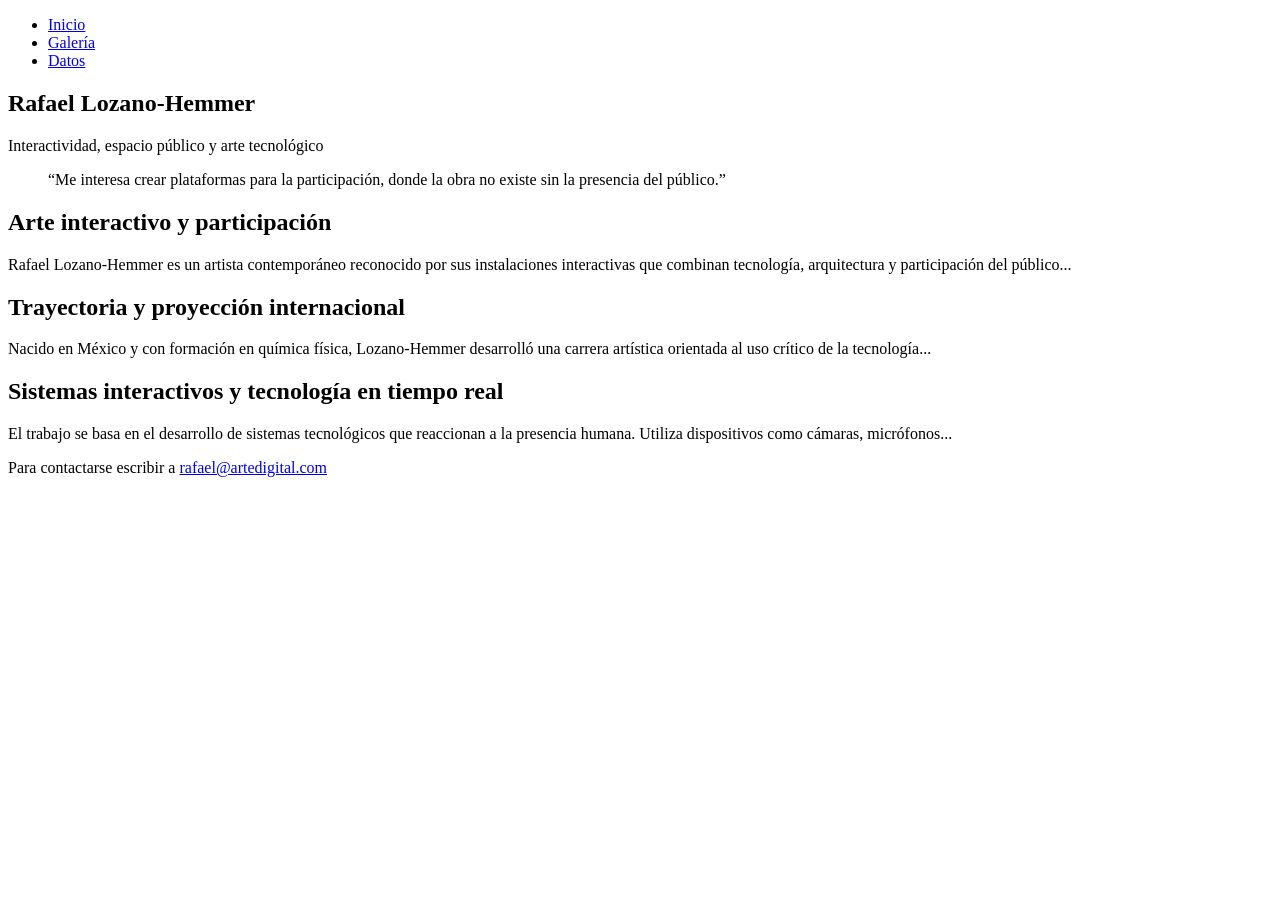
==== index.html @ 2c00b85c "Create index.html" ====
<!DOCTYPE html>
<html lang="es">
<head>
    <meta charset="UTF-8">
    <title>Inicio | Rafael Lozano-Hemmer</title>
    <!-- Google Fonts: tipografía para títulos -->
    <link rel="preconnect" href="https://fonts.googleapis.com">
    <link rel="preconnect" href="https://fonts.gstatic.com" crossorigin>
    <link href="https://fonts.googleapis.com/css2?family=Montserrat:wght@700&display=swap" rel="stylesheet">
    <!-- Enlace a la hoja de estilos -->
    <link rel="stylesheet" href="css/estilos.css">
</head>
<body>
    <!-- El body centrará este contenedor principal usando flexbox -->
    <div class="contenedor-principal">
        <header>
            <nav>
                <ul>
                    <li><a href="index.html" class="activo">Inicio</a></li>
                    <li><a href="galeria/index.html">Galería</a></li>
                    <li><a href="datos/index.html">Datos</a></li>
                </ul>
            </nav>
        </header>
        
         <main>
            <article>
                <header>
                    <h1>Rafael Lozano-Hemmer</h1>
                    <p class="destacado">Interactividad, espacio público y arte tecnológico</p>
                </header>

                <blockquote>“Me interesa crear plataformas para la participación, donde la obra no existe sin la presencia del público.”</blockquote>

                <!-- Contenedor para aplicar las 3 columnas -->
                <div class="tres-columnas">
                    <section>
                        <h2>Arte interactivo y participación</h2>
                        <p>Rafael Lozano-Hemmer es un artista contemporáneo reconocido por sus instalaciones interactivas que combinan tecnología, arquitectura y participación del público...</p>
                    </section>

                    <section>
                        <h2>Trayectoria y proyección internacional</h2>
                        <p>Nacido en México y con formación en química física, Lozano-Hemmer desarrolló una carrera artística orientada al uso crítico de la tecnología...</p>
                    </section>

                    <section>
                        <h2>Sistemas interactivos y tecnología en tiempo real</h2>
                        <p>El trabajo se basa en el desarrollo de sistemas tecnológicos que reaccionan a la presencia humana. Utiliza dispositivos como cámaras, micrófonos...</p>
                    </section>
                </div>
            </article>
        </main>
        
        <footer>
            <p>Para contactarse escribir a <a href="mailto:rafael@artedigital.com">rafael@artedigital.com</a></p>
        </footer>
    </div>
</body>
</html>
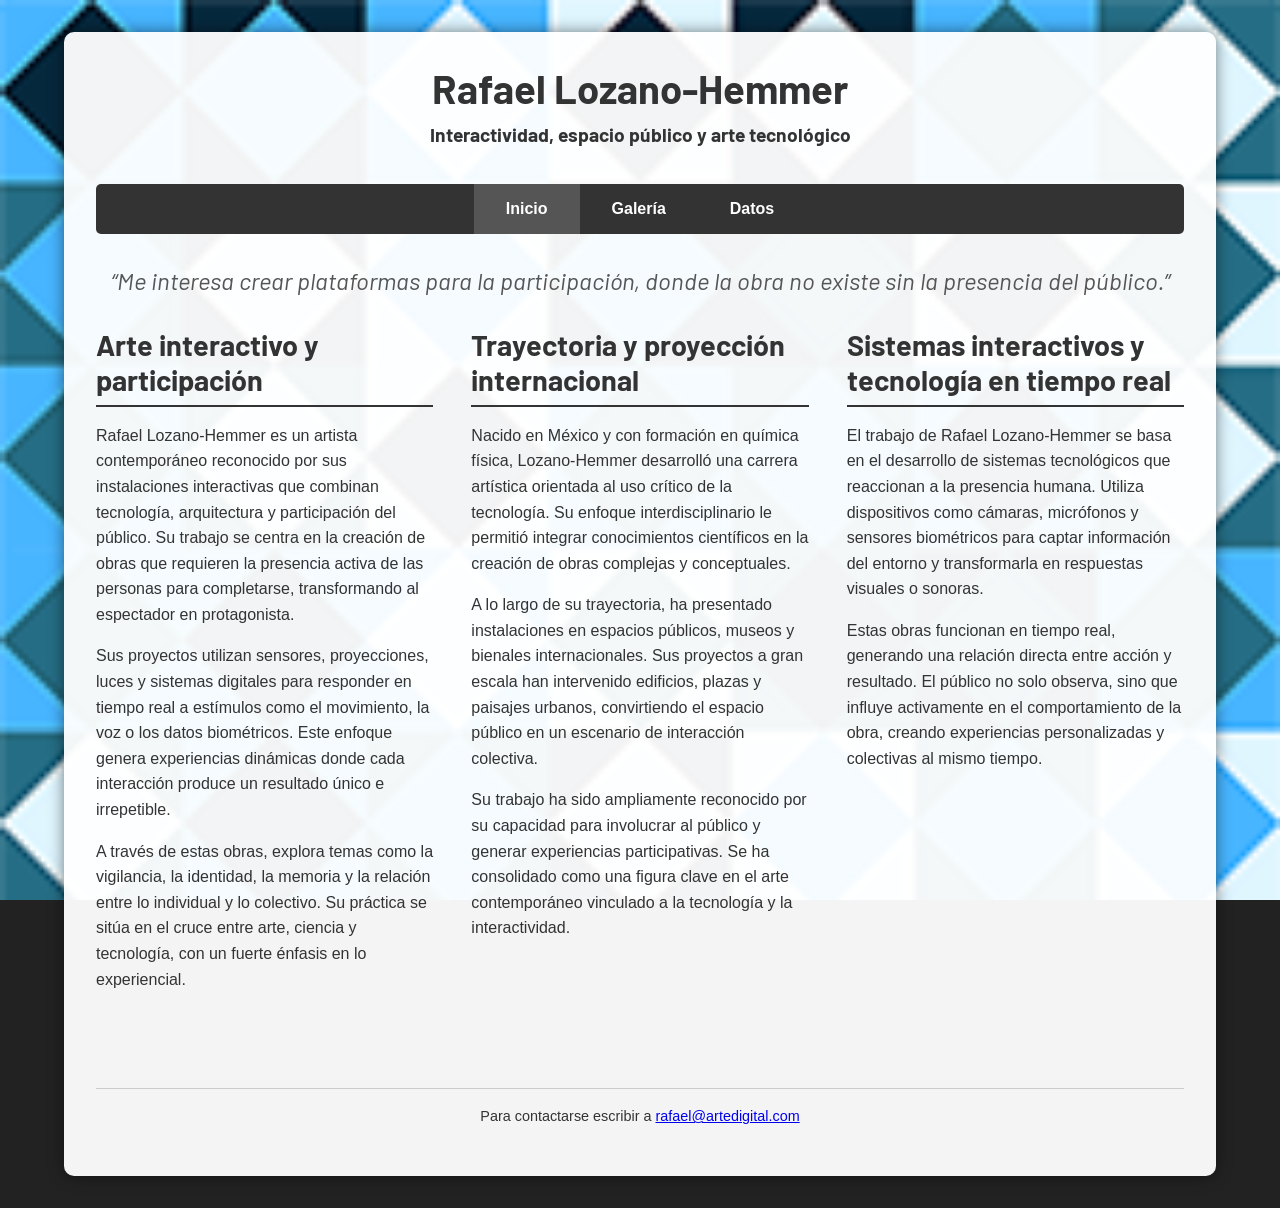
==== commit 7ee3e92b: "Update index.html" ====
--- a/index.html
+++ b/index.html
@@ -2,18 +2,15 @@
 <html lang="es">
 <head>
     <meta charset="UTF-8">
+    <meta name="viewport" content="width=device-width, initial-scale=1.0">
     <title>Inicio | Rafael Lozano-Hemmer</title>
-    <!-- Google Fonts: tipografía para títulos -->
-    <link rel="preconnect" href="https://fonts.googleapis.com">
-    <link rel="preconnect" href="https://fonts.gstatic.com" crossorigin>
-    <link href="https://fonts.googleapis.com/css2?family=Montserrat:wght@700&display=swap" rel="stylesheet">
-    <!-- Enlace a la hoja de estilos -->
     <link rel="stylesheet" href="css/estilos.css">
 </head>
 <body>
-    <!-- El body centrará este contenedor principal usando flexbox -->
     <div class="contenedor-principal">
         <header>
+            <h1>Rafael Lozano-Hemmer</h1>
+            <p><strong class="destacado">Interactividad, espacio público y arte tecnológico</strong></p>
             <nav>
                 <ul>
                     <li><a href="index.html" class="activo">Inicio</a></li>
@@ -23,30 +20,29 @@
             </nav>
         </header>
         
-         <main>
+        <main>
             <article>
-                <header>
-                    <h1>Rafael Lozano-Hemmer</h1>
-                    <p class="destacado">Interactividad, espacio público y arte tecnológico</p>
-                </header>
-
                 <blockquote>“Me interesa crear plataformas para la participación, donde la obra no existe sin la presencia del público.”</blockquote>
 
-                <!-- Contenedor para aplicar las 3 columnas -->
-                <div class="tres-columnas">
+                <div class="layout-3-cols">
                     <section>
                         <h2>Arte interactivo y participación</h2>
-                        <p>Rafael Lozano-Hemmer es un artista contemporáneo reconocido por sus instalaciones interactivas que combinan tecnología, arquitectura y participación del público...</p>
+                        <p>Rafael Lozano-Hemmer es un artista contemporáneo reconocido por sus instalaciones interactivas que combinan tecnología, arquitectura y participación del público. Su trabajo se centra en la creación de obras que requieren la presencia activa de las personas para completarse, transformando al espectador en protagonista.</p>
+                        <p>Sus proyectos utilizan sensores, proyecciones, luces y sistemas digitales para responder en tiempo real a estímulos como el movimiento, la voz o los datos biométricos. Este enfoque genera experiencias dinámicas donde cada interacción produce un resultado único e irrepetible.</p>
+                        <p>A través de estas obras, explora temas como la vigilancia, la identidad, la memoria y la relación entre lo individual y lo colectivo. Su práctica se sitúa en el cruce entre arte, ciencia y tecnología, con un fuerte énfasis en lo experiencial.</p>
                     </section>
 
                     <section>
                         <h2>Trayectoria y proyección internacional</h2>
-                        <p>Nacido en México y con formación en química física, Lozano-Hemmer desarrolló una carrera artística orientada al uso crítico de la tecnología...</p>
+                        <p>Nacido en México y con formación en química física, Lozano-Hemmer desarrolló una carrera artística orientada al uso crítico de la tecnología. Su enfoque interdisciplinario le permitió integrar conocimientos científicos en la creación de obras complejas y conceptuales.</p>
+                        <p>A lo largo de su trayectoria, ha presentado instalaciones en espacios públicos, museos y bienales internacionales. Sus proyectos a gran escala han intervenido edificios, plazas y paisajes urbanos, convirtiendo el espacio público en un escenario de interacción colectiva.</p>
+                        <p>Su trabajo ha sido ampliamente reconocido por su capacidad para involucrar al público y generar experiencias participativas. Se ha consolidado como una figura clave en el arte contemporáneo vinculado a la tecnología y la interactividad.</p>
                     </section>
 
                     <section>
                         <h2>Sistemas interactivos y tecnología en tiempo real</h2>
-                        <p>El trabajo se basa en el desarrollo de sistemas tecnológicos que reaccionan a la presencia humana. Utiliza dispositivos como cámaras, micrófonos...</p>
+                        <p>El trabajo de Rafael Lozano-Hemmer se basa en el desarrollo de sistemas tecnológicos que reaccionan a la presencia humana. Utiliza dispositivos como cámaras, micrófonos y sensores biométricos para captar información del entorno y transformarla en respuestas visuales o sonoras.</p>
+                        <p>Estas obras funcionan en tiempo real, generando una relación directa entre acción y resultado. El público no solo observa, sino que influye activamente en el comportamiento de la obra, creando experiencias personalizadas y colectivas al mismo tiempo.</p>
                     </section>
                 </div>
             </article>
--- a/css/estilos.css
+++ b/css/estilos.css
@@ -0,0 +1,196 @@
+/* Importación de tipografía de Google Barlow para títulos y destacados */
+@import url('https://fonts.googleapis.com/css2?family=Barlow:ital,wght@0,400;0,700;1,400&display=swap');
+
+/* Reset básico y variables */
+* {
+    margin: 0;
+    padding: 0;
+    box-sizing: border-box;
+}
+
+body {
+    /* Imagen de fondo en todas las páginas */
+    background-image: url('../img/fondo.png'); 
+    background-size: cover;
+    background-attachment: fixed;
+    background-color: #222;
+    color: #333;
+    font-family: Arial, Helvetica, sans-serif; /* Tipografía base para textos */
+    font-size: 16px;
+    
+    /* Centrado del contenedor principal usando Flexbox */
+    display: flex;
+    justify-content: center;
+    padding: 2rem 0; /* Margen para visualizar el fondo */
+}
+
+/* Tipografía de Google SOLO en títulos, destacados y botones */
+h1, h2, h3, header strong, blockquote, .destacado, .btn {
+    font-family: 'Barlow', sans-serif;
+}
+
+/* Contenedor principal */
+.contenedor-principal {
+    background-color: rgba(255, 255, 255, 0.95);
+    width: 90%;
+    max-width: 1200px;
+    padding: 2rem;
+    border-radius: 10px;
+    box-shadow: 0 0 15px rgba(0,0,0,0.5);
+}
+
+/* --- ENCABEZADO Y NAVEGACIÓN --- */
+header h1 {
+    font-size: 2.5rem;
+    text-align: center;
+    margin-bottom: 0.5rem;
+}
+
+header p {
+    text-align: center;
+    margin-bottom: 2rem;
+    font-size: 1.2rem;
+}
+
+nav {
+    background-color: #333;
+    border-radius: 5px;
+    margin-bottom: 2rem;
+}
+
+nav ul {
+    list-style: none;
+    display: flex; /* Menú horizontal con flexbox */
+    justify-content: center;
+}
+
+nav ul li a {
+    display: block;
+    padding: 1rem 2rem;
+    color: #fff;
+    text-decoration: none;
+    font-weight: bold;
+    transition: background-color 0.3s;
+}
+
+nav ul li a:hover, nav ul li a.activo {
+    background-color: #555;
+}
+
+/* --- ESTILOS DE CONTENIDO --- */
+blockquote {
+    font-size: 1.5rem;
+    text-align: center;
+    margin: 2rem 0;
+    color: #555;
+    font-style: italic;
+}
+
+section {
+    margin-bottom: 2rem;
+}
+
+h2 {
+    font-size: 1.8rem;
+    margin-bottom: 1rem;
+    border-bottom: 2px solid #333;
+    padding-bottom: 0.5rem;
+}
+
+p {
+    margin-bottom: 1rem;
+    line-height: 1.6;
+}
+
+footer {
+    text-align: center;
+    margin-top: 3rem;
+    padding-top: 1rem;
+    border-top: 1px solid #ccc;
+    font-size: 0.9rem;
+}
+
+/* --- LAYOUTS ESPECÍFICOS --- */
+
+/* Página de Inicio: 3 Columnas */
+.layout-3-cols {
+    display: flex;
+    justify-content: space-between;
+}
+.layout-3-cols section {
+    width: 31%; /* 3 columnas del mismo ancho */
+}
+
+/* Página de Datos: 2 Columnas */
+.layout-2-cols {
+    display: flex;
+    justify-content: space-between;
+}
+.layout-2-cols aside {
+    width: 30%; /* Columna menor */
+    background-color: #f4f4f4;
+    padding: 1.5rem;
+    border-radius: 8px;
+}
+.layout-2-cols article {
+    width: 65%; /* Columna mayor */
+}
+
+/* --- GALERÍA JS --- */
+#contenedor-galeria {
+    display: flex;
+    flex-wrap: wrap;
+    justify-content: space-around;
+    gap: 1rem;
+    margin-top: 2rem;
+}
+
+.obra-card {
+    width: 30%;
+    background: #eee;
+    padding: 1rem;
+    border-radius: 8px;
+    text-align: center;
+    transition: all 0.3s ease;
+}
+
+.obra-card img {
+    width: 100%;
+    height: auto;
+    border-radius: 5px;
+}
+
+.btn {
+    padding: 0.5rem 1rem;
+    background-color: #333;
+    color: white;
+    border: none;
+    cursor: pointer;
+    font-family: 'Oswald', sans-serif;
+    border-radius: 4px;
+}
+.btn:hover { background-color: #555; }
+.btn:disabled { background-color: #aaa; cursor: not-allowed; }
+
+/* Funcionalidad de cambio de diseño (Galería) */
+.galeria-alternativa .obra-card {
+    width: 45%; /* Imágenes más grandes */
+    background: #333;
+    color: #fff;
+}
+
+/* --- FORMULARIOS (Ejercicio) --- */
+.form-group {
+    margin-bottom: 1rem;
+    display: flex;
+    flex-direction: column;
+}
+.form-group label { font-weight: bold; margin-bottom: 0.5rem; }
+.form-group input { padding: 0.5rem; width: 100%; border: 1px solid #ccc; }
+#resultados-ejercicio {
+    background: #e8f5e9;
+    padding: 1rem;
+    margin-top: 1rem;
+    border-radius: 5px;
+    display: none;
+}
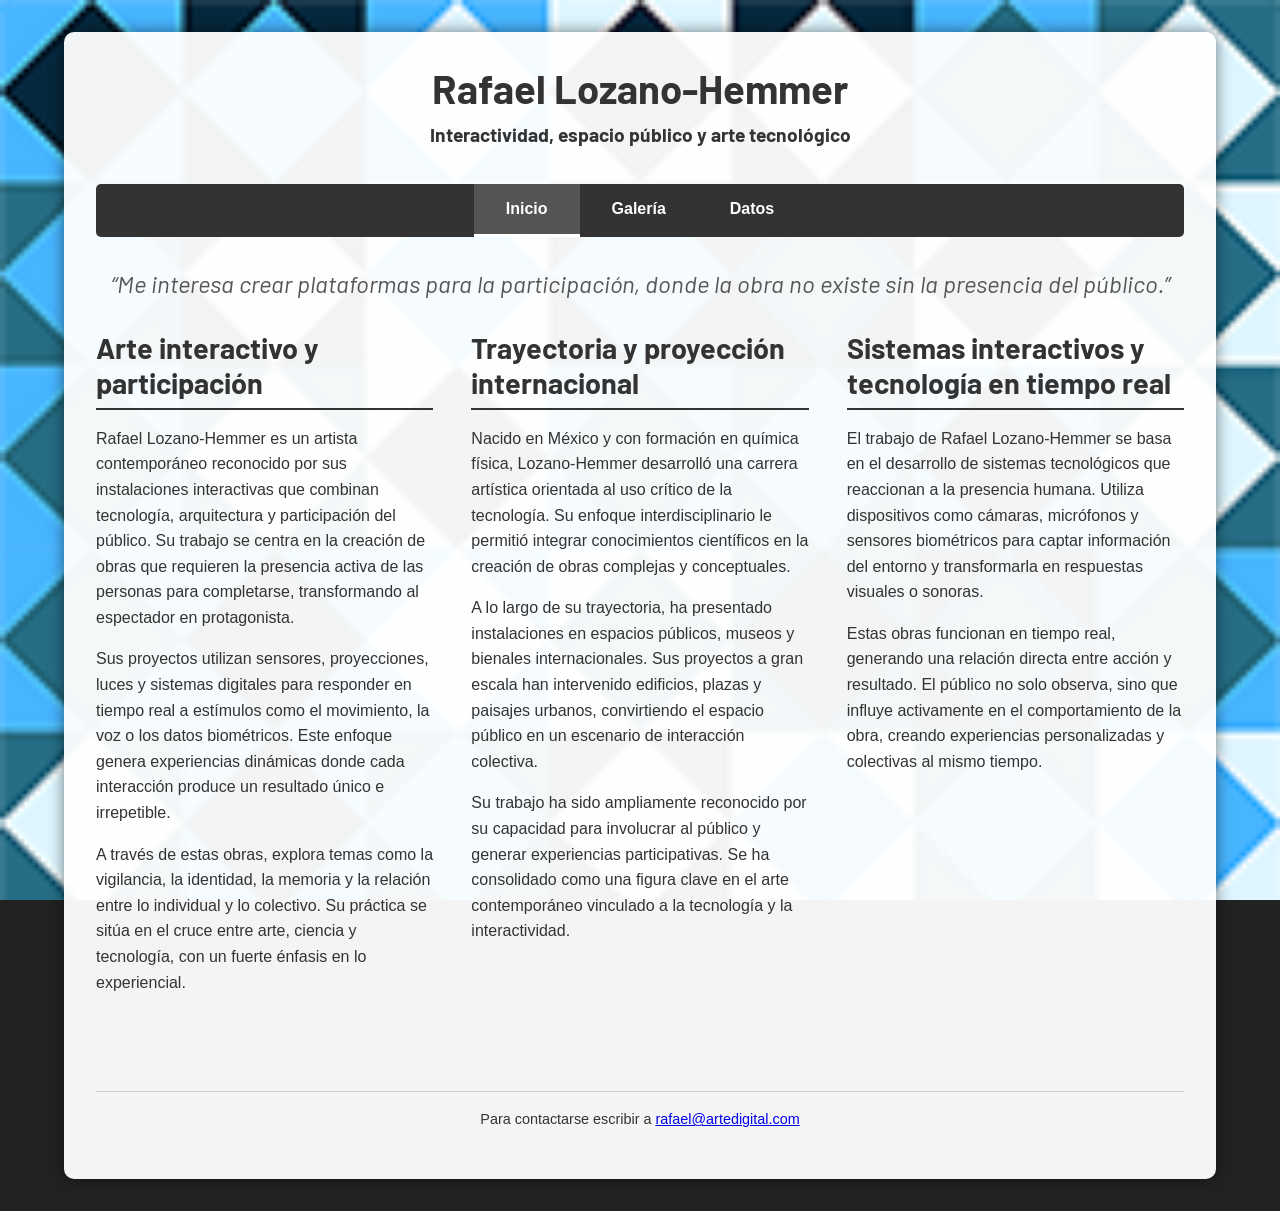
==== commit 1c792487: "Update index.html" ====
--- a/index.html
+++ b/index.html
@@ -4,13 +4,19 @@
     <meta charset="UTF-8">
     <meta name="viewport" content="width=device-width, initial-scale=1.0">
     <title>Inicio | Rafael Lozano-Hemmer</title>
+    <!-- Vinculación a la hoja de estilos -->
     <link rel="stylesheet" href="css/estilos.css">
 </head>
 <body>
+    <!-- Contenedor principal utilizado para centrar el contenido con Flexbox -->
     <div class="contenedor-principal">
+        
+        <!-- Encabezado de la página -->
         <header>
             <h1>Rafael Lozano-Hemmer</h1>
             <p><strong class="destacado">Interactividad, espacio público y arte tecnológico</strong></p>
+            
+            <!-- Menú de navegación horizontal -->
             <nav>
                 <ul>
                     <li><a href="index.html" class="activo">Inicio</a></li>
@@ -20,11 +26,16 @@
             </nav>
         </header>
         
+        <!-- Área de contenido principal -->
         <main>
             <article>
+                <!-- Cita destacada del artista -->
                 <blockquote>“Me interesa crear plataformas para la participación, donde la obra no existe sin la presencia del público.”</blockquote>
 
+                <!-- Contenedor para el layout de 3 columnas -->
                 <div class="layout-3-cols">
+                    
+                    <!-- Primera columna -->
                     <section>
                         <h2>Arte interactivo y participación</h2>
                         <p>Rafael Lozano-Hemmer es un artista contemporáneo reconocido por sus instalaciones interactivas que combinan tecnología, arquitectura y participación del público. Su trabajo se centra en la creación de obras que requieren la presencia activa de las personas para completarse, transformando al espectador en protagonista.</p>
@@ -32,6 +43,7 @@
                         <p>A través de estas obras, explora temas como la vigilancia, la identidad, la memoria y la relación entre lo individual y lo colectivo. Su práctica se sitúa en el cruce entre arte, ciencia y tecnología, con un fuerte énfasis en lo experiencial.</p>
                     </section>
 
+                    <!-- Segunda columna -->
                     <section>
                         <h2>Trayectoria y proyección internacional</h2>
                         <p>Nacido en México y con formación en química física, Lozano-Hemmer desarrolló una carrera artística orientada al uso crítico de la tecnología. Su enfoque interdisciplinario le permitió integrar conocimientos científicos en la creación de obras complejas y conceptuales.</p>
@@ -39,18 +51,22 @@
                         <p>Su trabajo ha sido ampliamente reconocido por su capacidad para involucrar al público y generar experiencias participativas. Se ha consolidado como una figura clave en el arte contemporáneo vinculado a la tecnología y la interactividad.</p>
                     </section>
 
+                    <!-- Tercera columna -->
                     <section>
                         <h2>Sistemas interactivos y tecnología en tiempo real</h2>
                         <p>El trabajo de Rafael Lozano-Hemmer se basa en el desarrollo de sistemas tecnológicos que reaccionan a la presencia humana. Utiliza dispositivos como cámaras, micrófonos y sensores biométricos para captar información del entorno y transformarla en respuestas visuales o sonoras.</p>
                         <p>Estas obras funcionan en tiempo real, generando una relación directa entre acción y resultado. El público no solo observa, sino que influye activamente en el comportamiento de la obra, creando experiencias personalizadas y colectivas al mismo tiempo.</p>
                     </section>
+                    
                 </div>
             </article>
         </main>
         
+        <!-- Pie de página común a todas las páginas -->
         <footer>
             <p>Para contactarse escribir a <a href="mailto:rafael@artedigital.com">rafael@artedigital.com</a></p>
         </footer>
+        
     </div>
 </body>
 </html>
--- a/css/estilos.css
+++ b/css/estilos.css
@@ -64,7 +64,10 @@
     justify-content: center;
 }
 
-nav ul li a {
+/* 1. Estados base y visitado (:link y :visited) */
+nav ul li a, 
+nav ul li a:link, 
+nav ul li a:visited {
     display: block;
     padding: 1rem 2rem;
     color: #fff;
@@ -73,8 +76,20 @@
     transition: background-color 0.3s;
 }
 
-nav ul li a:hover, nav ul li a.activo {
+/* 2. Estado al pasar el cursor por encima (:hover) */
+nav ul li a:hover {
     background-color: #555;
+}
+
+/* 3. Estado al momento exacto de hacer clic (:active) */
+nav ul li a:active {
+    background-color: #777;
+}
+
+/* 4. Clase para marcar la página actual en el menú */
+nav ul li a.activo {
+    background-color: #555;
+    border-bottom: 3px solid #fff;
 }
 
 /* --- ESTILOS DE CONTENIDO --- */
